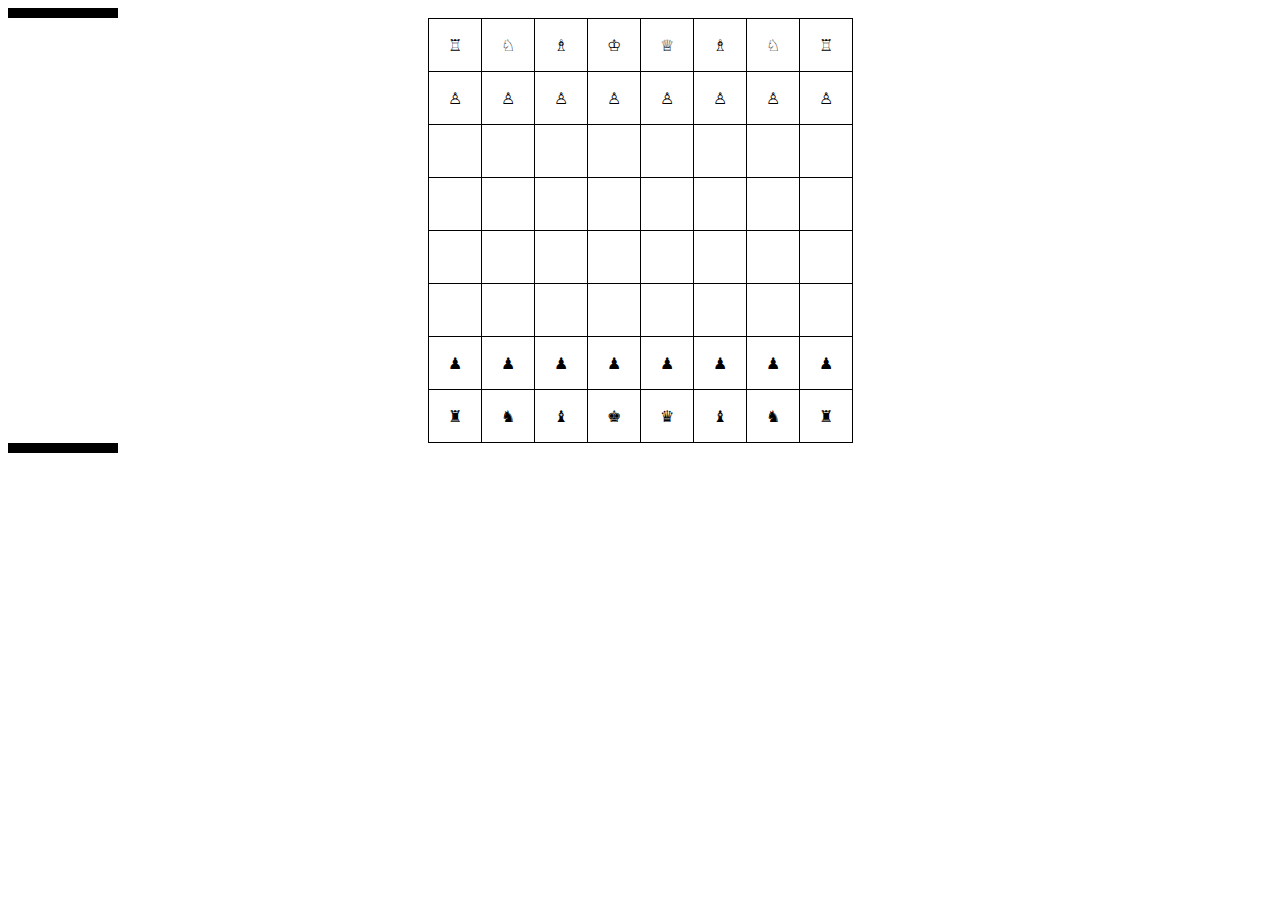
==== Board.html @ 02277141 "adding drag and drop" ====
<!Doctype html>
<html>

<head>
   
   <script src="movingPieces.js"></script>
   <link rel="stylesheet" href="board.css">
</head>
<body onload = "onload()">
<div id="player1_timer" onclick = "startCountDown()" clicked = false class = "timers">
</div>
	<table class="center">
		<tr>
			<td>
				<div class = "piece" draggable = "true" ondragstart = "drag(event)" id = "div1">&#9814</div>
			</td>
			<td>
				<div class = "piece">&#9816</div>
			</td>
			<td>
				<div>&#9815</div>
			</td>
			<td>
				<div>&#9812</div>
			</td>
			<td>
				<div>&#9813</div>
			</td>
			<td>
				<div>&#9815</div>
			</td>
			<td>
				<div>&#9816</div>		
			</td>
			<td>
				<div>&#9814</div>
			</td>
			
		</tr>
		<tr>
			<td>
				<div>&#9817</div>		
			</td>
			<td>
				<div>&#9817</div>		
			</td>
			<td>
				<div>&#9817</div>		
			</td>
			<td>
				<div>&#9817</div>		
			</td>
			<td>
				<div>&#9817</div>		
			</td>
			<td>
				<div>&#9817</div>		
			</td>
			<td>
				<div>&#9817</div>		
			</td>
			<td>
				<div>&#9817</div>
			</td>
			
		</tr>
		<tr>
			<td class = "squares">
			
			</td>
			<td>
			
			</td>
			<td>
			
			</td>
			<td>
			
			</td>
			<td>
			
			</td>
			<td>
			
			</td>
			<td>
			
			</td>
			<td>
			
			</td>
			
		</tr>
		<tr>
			<td>
			
			</td>
			<td>
			
			</td>
			<td>
			
			</td>
			<td>
			
			</td>
			<td>
			
			</td>
			<td>
			
			</td>
			<td>
			
			</td>
			<td>
			
			</td>
			
		</tr>
		<tr>
			<td>
			
			</td>
			<td>
			
			</td>
			<td>
			
			</td>
			<td>
			
			</td>
			<td>
			
			</td>
			<td>
			
			</td>
			<td>
			
			</td>
			<td>
			
			</td>
			
		</tr>
		<tr>
			<td>
			
			</td>
			<td>
			
			</td>
			<td>
			
			</td>
			<td>
			
			</td>
			<td>
			
			</td>
			<td>
			
			</td>
			<td>
			
			</td>
			<td>
			
			</td>
			
		</tr>
		<tr>
			<td>
				<div>&#9823</div>
			</td>
			<td>
				<div>&#9823</div>
			</td>
			<td>
				<div>&#9823</div>
			</td>
			<td>
				<div>&#9823</div>
			</td>
			<td>
				<div>&#9823</div>
			</td>
			<td>
				<div>&#9823</div>
			</td>
			<td>
				<div>&#9823</div>
			</td>
			<td>
				<div>&#9823</div>
			</td>
			
		</tr>
		<tr>
			<td>
				<div>&#9820</div>
			</td>
			<td>
				<div>&#9822</div>
			</td>
			<td>
				<div>&#9821</div>
			</td>
			<td>
				<div>&#9818</div>
			</td>
			<td>
				<div>&#9819</div>
			</td>
			<td>
				<div>&#9821</div>
			</td>
			<td>
				<div>&#9822</div>
			</td>
			<td>
				<div>&#9820</div>
			</td>
			
		</tr>
	</table>
<div id="player2_timer" onclick="startCountDown()" clicked = false class = "timers">

</div>
</body>




</html>
---- board.css ----
table, th, td {
  border: 1px solid black;
  border-collapse: collapse;
}


tr td
{
    background-color: #fff;
}

/*
tr:nth-child(even) td:nth-child(odd), 
tr:nth-child(odd) td:nth-child(even)
{
    background-color: black;
    opacity : 0.2;
 
   
}
*/

.center {
margin-left: auto;
  margin-right: auto;

}

td {

width: 50px;
height: 50px;
text-align:center;
}

td > div:hover {
  font-size: 40px;
}
.timers {
	width: 100px;
	border: 5px solid black;
	text-align: center;
	cursor:pointer;
}
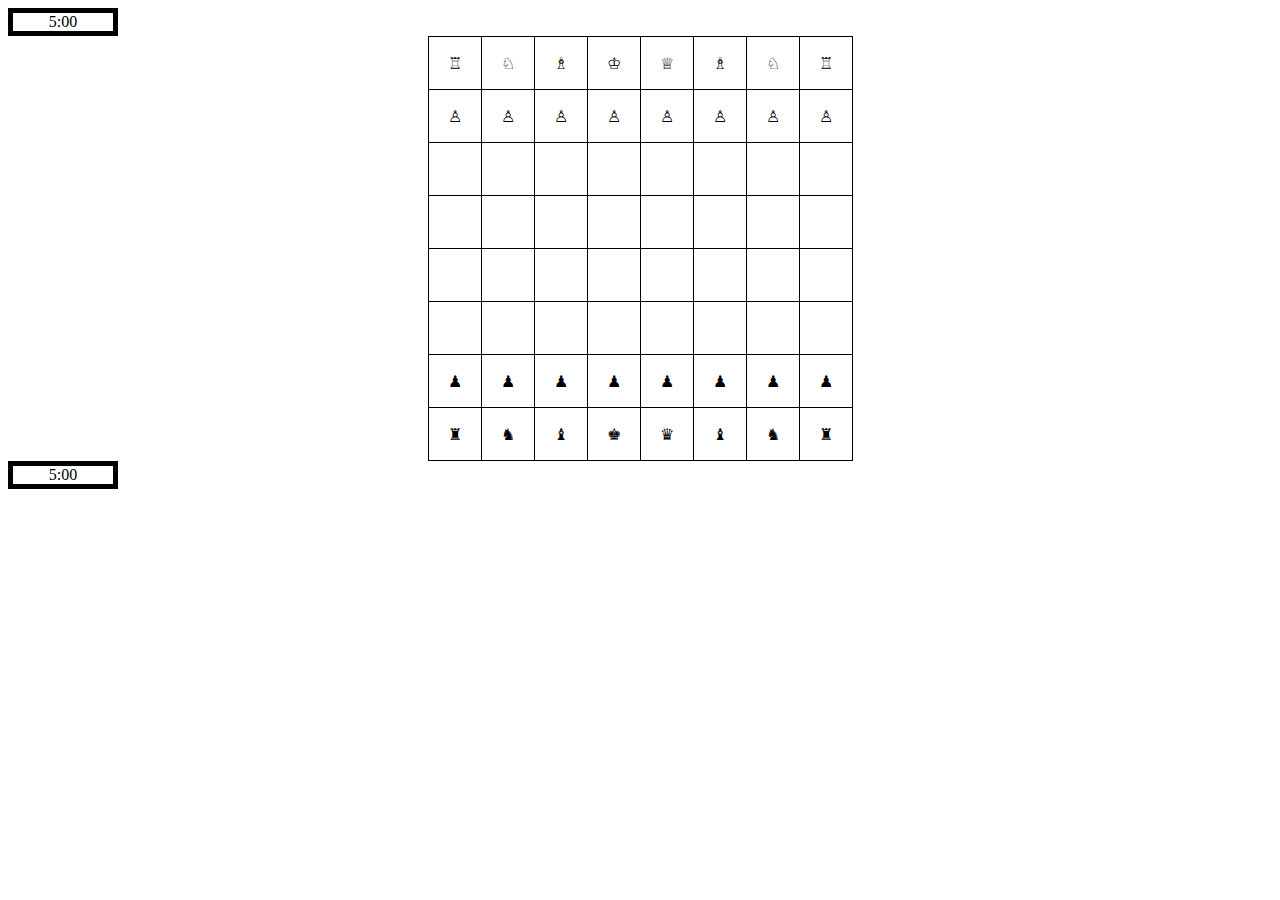
==== commit 6ab7ba66: "able to move all pieces" ====
--- a/Board.html
+++ b/Board.html
@@ -12,10 +12,10 @@
 	<table class="center">
 		<tr>
 			<td>
-				<div class = "piece" draggable = "true" ondragstart = "drag(event)" id = "div1">&#9814</div>
-			</td>
-			<td>
-				<div class = "piece">&#9816</div>
+				<div>&#9814</div>
+			</td>
+			<td>
+				<div>&#9816</div>
 			</td>
 			<td>
 				<div>&#9815</div>
@@ -65,7 +65,7 @@
 			
 		</tr>
 		<tr>
-			<td class = "squares">
+			<td>
 			
 			</td>
 			<td>
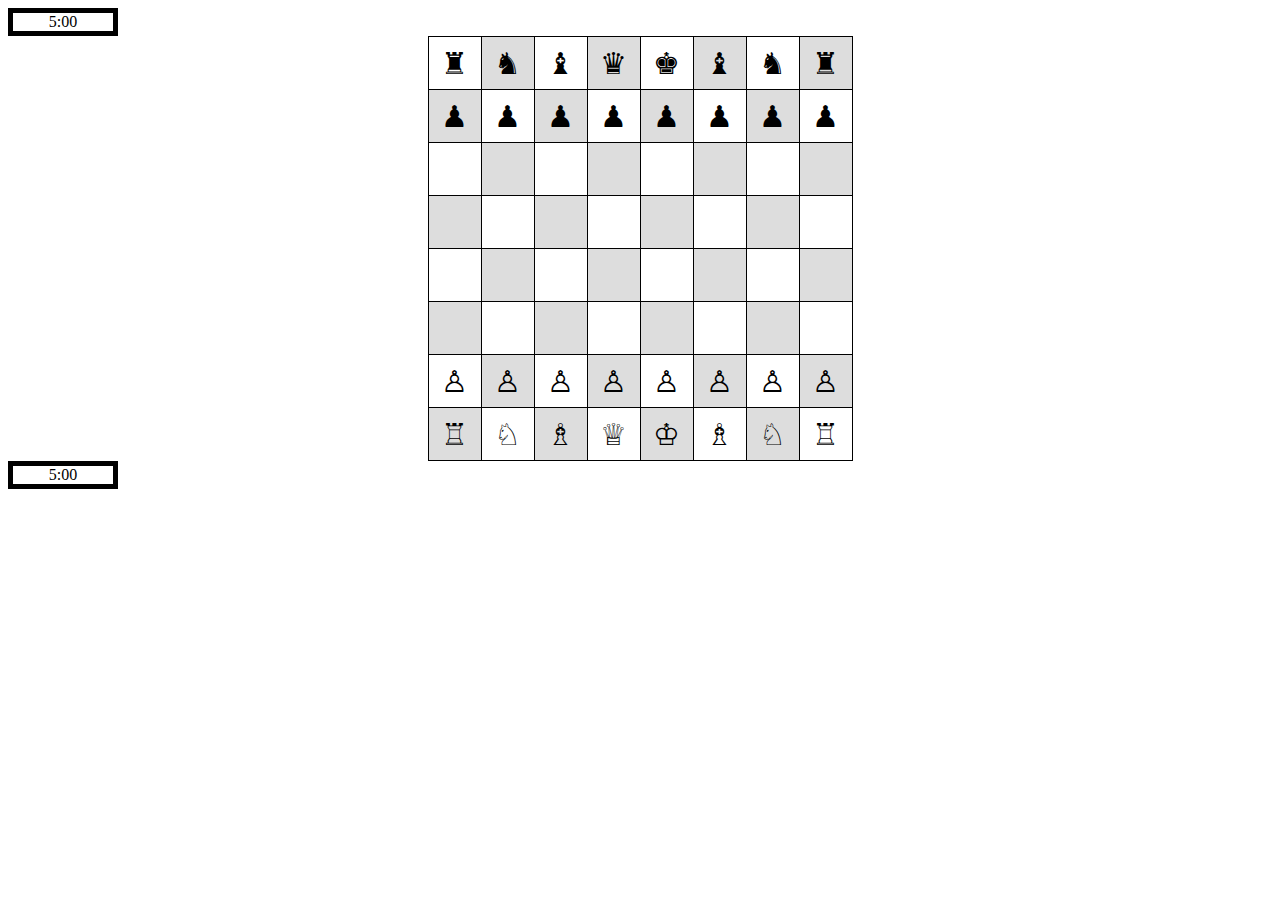
==== commit 66619232: "board initializations" ====
--- a/Board.html
+++ b/Board.html
@@ -7,227 +7,227 @@
    <link rel="stylesheet" href="board.css">
 </head>
 <body onload = "onload()">
-<div id="player1_timer" onclick = "startCountDown()" clicked = false class = "timers">
+<div id="player1_timer" onclick = "startCountDown()" class = "timers">
 </div>
 	<table class="center">
 		<tr>
 			<td>
-				<div>&#9814</div>
-			</td>
-			<td>
-				<div>&#9816</div>
-			</td>
-			<td>
-				<div>&#9815</div>
-			</td>
-			<td>
-				<div>&#9812</div>
-			</td>
-			<td>
-				<div>&#9813</div>
-			</td>
-			<td>
-				<div>&#9815</div>
-			</td>
-			<td>
-				<div>&#9816</div>		
-			</td>
-			<td>
-				<div>&#9814</div>
-			</td>
-			
-		</tr>
-		<tr>
-			<td>
-				<div>&#9817</div>		
-			</td>
-			<td>
-				<div>&#9817</div>		
-			</td>
-			<td>
-				<div>&#9817</div>		
-			</td>
-			<td>
-				<div>&#9817</div>		
-			</td>
-			<td>
-				<div>&#9817</div>		
-			</td>
-			<td>
-				<div>&#9817</div>		
-			</td>
-			<td>
-				<div>&#9817</div>		
-			</td>
-			<td>
-				<div>&#9817</div>
-			</td>
-			
-		</tr>
-		<tr>
-			<td>
-			
-			</td>
-			<td>
-			
-			</td>
-			<td>
-			
-			</td>
-			<td>
-			
-			</td>
-			<td>
-			
-			</td>
-			<td>
-			
-			</td>
-			<td>
-			
-			</td>
-			<td>
-			
-			</td>
-			
-		</tr>
-		<tr>
-			<td>
-			
-			</td>
-			<td>
-			
-			</td>
-			<td>
-			
-			</td>
-			<td>
-			
-			</td>
-			<td>
-			
-			</td>
-			<td>
-			
-			</td>
-			<td>
-			
-			</td>
-			<td>
-			
-			</td>
-			
-		</tr>
-		<tr>
-			<td>
-			
-			</td>
-			<td>
-			
-			</td>
-			<td>
-			
-			</td>
-			<td>
-			
-			</td>
-			<td>
-			
-			</td>
-			<td>
-			
-			</td>
-			<td>
-			
-			</td>
-			<td>
-			
-			</td>
-			
-		</tr>
-		<tr>
-			<td>
-			
-			</td>
-			<td>
-			
-			</td>
-			<td>
-			
-			</td>
-			<td>
-			
-			</td>
-			<td>
-			
-			</td>
-			<td>
-			
-			</td>
-			<td>
-			
-			</td>
-			<td>
-			
-			</td>
-			
-		</tr>
-		<tr>
-			<td>
-				<div>&#9823</div>
-			</td>
-			<td>
-				<div>&#9823</div>
-			</td>
-			<td>
-				<div>&#9823</div>
-			</td>
-			<td>
-				<div>&#9823</div>
-			</td>
-			<td>
-				<div>&#9823</div>
-			</td>
-			<td>
-				<div>&#9823</div>
-			</td>
-			<td>
-				<div>&#9823</div>
-			</td>
-			<td>
-				<div>&#9823</div>
-			</td>
-			
-		</tr>
-		<tr>
-			<td>
-				<div>&#9820</div>
-			</td>
-			<td>
-				<div>&#9822</div>
-			</td>
-			<td>
-				<div>&#9821</div>
-			</td>
-			<td>
-				<div>&#9818</div>
-			</td>
-			<td>
-				<div>&#9819</div>
-			</td>
-			<td>
-				<div>&#9821</div>
-			</td>
-			<td>
-				<div>&#9822</div>
-			</td>
-			<td>
-				<div>&#9820</div>
+				
+			</td>
+			<td>
+				
+			</td>
+			<td>
+				
+			</td>
+			<td>
+				
+			</td>
+			<td>
+				
+			</td>
+			<td>
+				
+			</td>
+			<td>
+				
+			</td>
+			<td>
+				
+			</td>
+			
+		</tr>
+		<tr>
+			<td>
+				
+			</td>
+			<td>
+				
+			</td>
+			<td>
+				
+			</td>
+			<td>
+				
+			</td>
+			<td>
+				
+			</td>
+			<td>
+				
+			</td>
+			<td>
+				
+			</td>
+			<td>
+				
+			</td>
+			
+		</tr>
+		<tr>
+			<td>
+			
+			</td>
+			<td>
+			
+			</td>
+			<td>
+			
+			</td>
+			<td>
+			
+			</td>
+			<td>
+			
+			</td>
+			<td>
+			
+			</td>
+			<td>
+			
+			</td>
+			<td>
+			
+			</td>
+			
+		</tr>
+		<tr>
+			<td>
+			
+			</td>
+			<td>
+			
+			</td>
+			<td>
+			
+			</td>
+			<td>
+			
+			</td>
+			<td>
+			
+			</td>
+			<td>
+			
+			</td>
+			<td>
+			
+			</td>
+			<td>
+			
+			</td>
+			
+		</tr>
+		<tr>
+			<td>
+			
+			</td>
+			<td>
+			
+			</td>
+			<td>
+			
+			</td>
+			<td>
+			
+			</td>
+			<td>
+			
+			</td>
+			<td>
+			
+			</td>
+			<td>
+			
+			</td>
+			<td>
+			
+			</td>
+			
+		</tr>
+		<tr>
+			<td>
+			
+			</td>
+			<td>
+			
+			</td>
+			<td>
+			
+			</td>
+			<td>
+			
+			</td>
+			<td>
+			
+			</td>
+			<td>
+			
+			</td>
+			<td>
+			
+			</td>
+			<td>
+			
+			</td>
+			
+		</tr>
+		<tr>
+			<td>
+				
+			</td>
+			<td>
+				
+			</td>
+			<td>
+				
+			</td>
+			<td>
+				
+			</td>
+			<td>
+				
+			</td>
+			<td>
+				
+			</td>
+			<td>
+				
+			</td>
+			<td>
+				
+			</td>
+			
+		</tr>
+		<tr>
+			<td>
+				
+			</td>
+			<td>
+				
+			</td>
+			<td>
+				
+			</td>
+			<td>
+				
+			</td>
+			<td>
+				
+			</td>
+			<td>
+			
+			</td>
+			<td>
+				
+			</td>
+			<td>
+				
 			</td>
 			
 		</tr>
 	</table>
-<div id="player2_timer" onclick="startCountDown()" clicked = false class = "timers">
+<div id="player2_timer" onclick="startCountDown()" class = "timers">
 
 </div>
 </body>
--- a/board.css
+++ b/board.css
@@ -9,16 +9,16 @@
     background-color: #fff;
 }
 
-/*
+
 tr:nth-child(even) td:nth-child(odd), 
 tr:nth-child(odd) td:nth-child(even)
 {
-    background-color: black;
-    opacity : 0.2;
+    background-color: #ddd;
+    
  
    
 }
-*/
+
 
 .center {
 margin-left: auto;
@@ -33,8 +33,14 @@
 text-align:center;
 }
 
+td > div {
+font-size:30px;
+
+}
+
 td > div:hover {
-  font-size: 40px;
+  cursor:pointer;
+  font-size:40px;
 }
 .timers {
 	width: 100px;
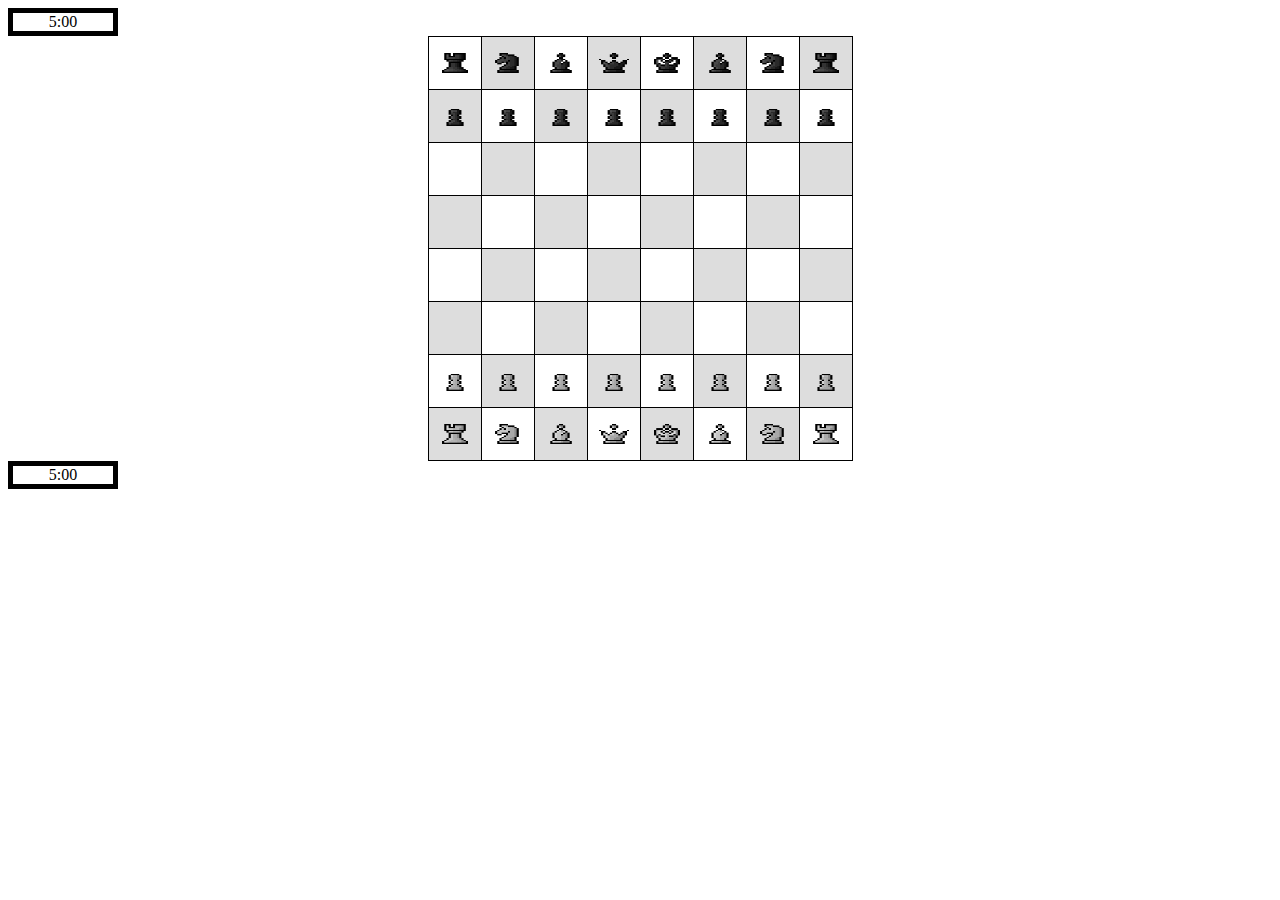
==== commit 73edc295: "images as pieces" ====
--- a/Board.html
+++ b/Board.html
@@ -5,9 +5,15 @@
    
    <script src="movingPieces.js"></script>
    <link rel="stylesheet" href="board.css">
+  <!-- <link rel="stylesheet" href="pawn styling.css">
+   <link rel="stylesheet" href="rook styling.css">
+   <link rel="stylesheet" href="knight styling.css">
+   <link rel="stylesheet" href="bishop styling.css">
+   <link rel="stylesheet" href="king styling.css">
+   <link rel="stylesheet" href="queen styling.css"> -->
 </head>
 <body onload = "onload()">
-<div id="player1_timer" onclick = "startCountDown()" class = "timers">
+<div id="player1_timer" class = "timers">
 </div>
 	<table class="center">
 		<tr>
@@ -227,7 +233,7 @@
 			
 		</tr>
 	</table>
-<div id="player2_timer" onclick="startCountDown()" class = "timers">
+<div id="player2_timer" class = "timers">
 
 </div>
 </body>
--- a/board.css
+++ b/board.css
@@ -49,3 +49,5 @@
 	cursor:pointer;
 }
 
+
+
--- a/pawn styling.css
+++ b/pawn styling.css
@@ -0,0 +1,12 @@
+div.pawn.black::before {
+
+content: "" url('Chess pieces/pawn1.png');
+transform: (0.3)scale;
+
+}
+div.pawn.white::before {
+
+content: "" url('Chess pieces/pawn.png');
+transform: (0.3)scale;
+
+}
--- a/rook styling.css
+++ b/rook styling.css
@@ -0,0 +1,12 @@
+div.rook.black::before {
+
+content: "" url('Chess pieces/rook1.png');
+transform: (0.3)scale;
+
+}
+div.rook.white::before {
+
+content: "" url('Chess pieces/rook.png');
+transform: (0.3)scale;
+
+}
--- a/knight styling.css
+++ b/knight styling.css
@@ -0,0 +1,12 @@
+div.knight.black::before {
+
+content: "" url('Chess pieces/knight1.png');
+transform: (0.3)scale;
+
+}
+div.knight.white::before {
+
+content: "" url('Chess pieces/knight.png');
+transform: (0.3)scale;
+
+}
--- a/bishop styling.css
+++ b/bishop styling.css
@@ -0,0 +1,12 @@
+div.bishop.black::before {
+
+content: "" url('Chess pieces/bishop1.png');
+transform: (0.3)scale;
+
+}
+div.bishop.white::before {
+
+content: "" url('Chess pieces/bishop.png');
+transform: (0.3)scale;
+
+}
--- a/king styling.css
+++ b/king styling.css
@@ -0,0 +1,12 @@
+div.king.black::before {
+
+content: "" url('Chess pieces/king1.png');
+transform: (0.3)scale;
+
+}
+div.king.white::before {
+
+content: "" url('Chess pieces/king.png');
+transform: (0.3)scale;
+
+}
--- a/queen styling.css
+++ b/queen styling.css
@@ -0,0 +1,12 @@
+div.queen.black::before {
+
+content: "" url('Chess pieces/queen1.png');
+transform: (0.3)scale;
+
+}
+div.queen.white::before {
+
+content: "" url('Chess pieces/queen.png');
+transform: (0.3)scale;
+
+}
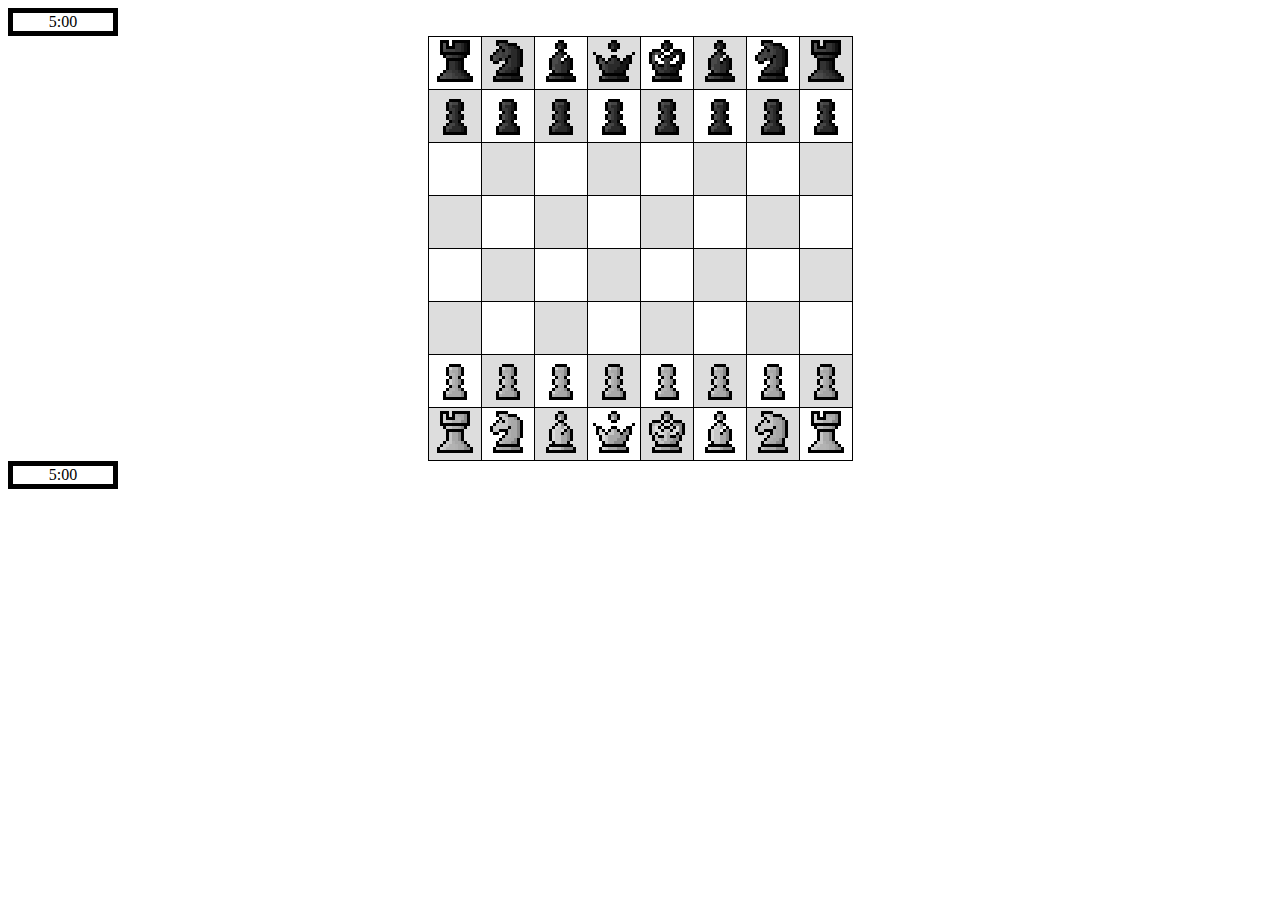
==== commit 4de1c912: "logic to stop same color pieces taking each other" ====
--- a/Board.html
+++ b/Board.html
@@ -15,223 +15,7 @@
 <body onload = "onload()">
 <div id="player1_timer" class = "timers">
 </div>
-	<table class="center">
-		<tr>
-			<td>
-				
-			</td>
-			<td>
-				
-			</td>
-			<td>
-				
-			</td>
-			<td>
-				
-			</td>
-			<td>
-				
-			</td>
-			<td>
-				
-			</td>
-			<td>
-				
-			</td>
-			<td>
-				
-			</td>
-			
-		</tr>
-		<tr>
-			<td>
-				
-			</td>
-			<td>
-				
-			</td>
-			<td>
-				
-			</td>
-			<td>
-				
-			</td>
-			<td>
-				
-			</td>
-			<td>
-				
-			</td>
-			<td>
-				
-			</td>
-			<td>
-				
-			</td>
-			
-		</tr>
-		<tr>
-			<td>
-			
-			</td>
-			<td>
-			
-			</td>
-			<td>
-			
-			</td>
-			<td>
-			
-			</td>
-			<td>
-			
-			</td>
-			<td>
-			
-			</td>
-			<td>
-			
-			</td>
-			<td>
-			
-			</td>
-			
-		</tr>
-		<tr>
-			<td>
-			
-			</td>
-			<td>
-			
-			</td>
-			<td>
-			
-			</td>
-			<td>
-			
-			</td>
-			<td>
-			
-			</td>
-			<td>
-			
-			</td>
-			<td>
-			
-			</td>
-			<td>
-			
-			</td>
-			
-		</tr>
-		<tr>
-			<td>
-			
-			</td>
-			<td>
-			
-			</td>
-			<td>
-			
-			</td>
-			<td>
-			
-			</td>
-			<td>
-			
-			</td>
-			<td>
-			
-			</td>
-			<td>
-			
-			</td>
-			<td>
-			
-			</td>
-			
-		</tr>
-		<tr>
-			<td>
-			
-			</td>
-			<td>
-			
-			</td>
-			<td>
-			
-			</td>
-			<td>
-			
-			</td>
-			<td>
-			
-			</td>
-			<td>
-			
-			</td>
-			<td>
-			
-			</td>
-			<td>
-			
-			</td>
-			
-		</tr>
-		<tr>
-			<td>
-				
-			</td>
-			<td>
-				
-			</td>
-			<td>
-				
-			</td>
-			<td>
-				
-			</td>
-			<td>
-				
-			</td>
-			<td>
-				
-			</td>
-			<td>
-				
-			</td>
-			<td>
-				
-			</td>
-			
-		</tr>
-		<tr>
-			<td>
-				
-			</td>
-			<td>
-				
-			</td>
-			<td>
-				
-			</td>
-			<td>
-				
-			</td>
-			<td>
-				
-			</td>
-			<td>
-			
-			</td>
-			<td>
-				
-			</td>
-			<td>
-				
-			</td>
-			
-		</tr>
+	<table class="center" id = "board">
 	</table>
 <div id="player2_timer" class = "timers">
 
--- a/board.css
+++ b/board.css
@@ -38,7 +38,7 @@
 
 }
 
-td > div:hover {
+td > img:hover {
   cursor:pointer;
   font-size:40px;
 }
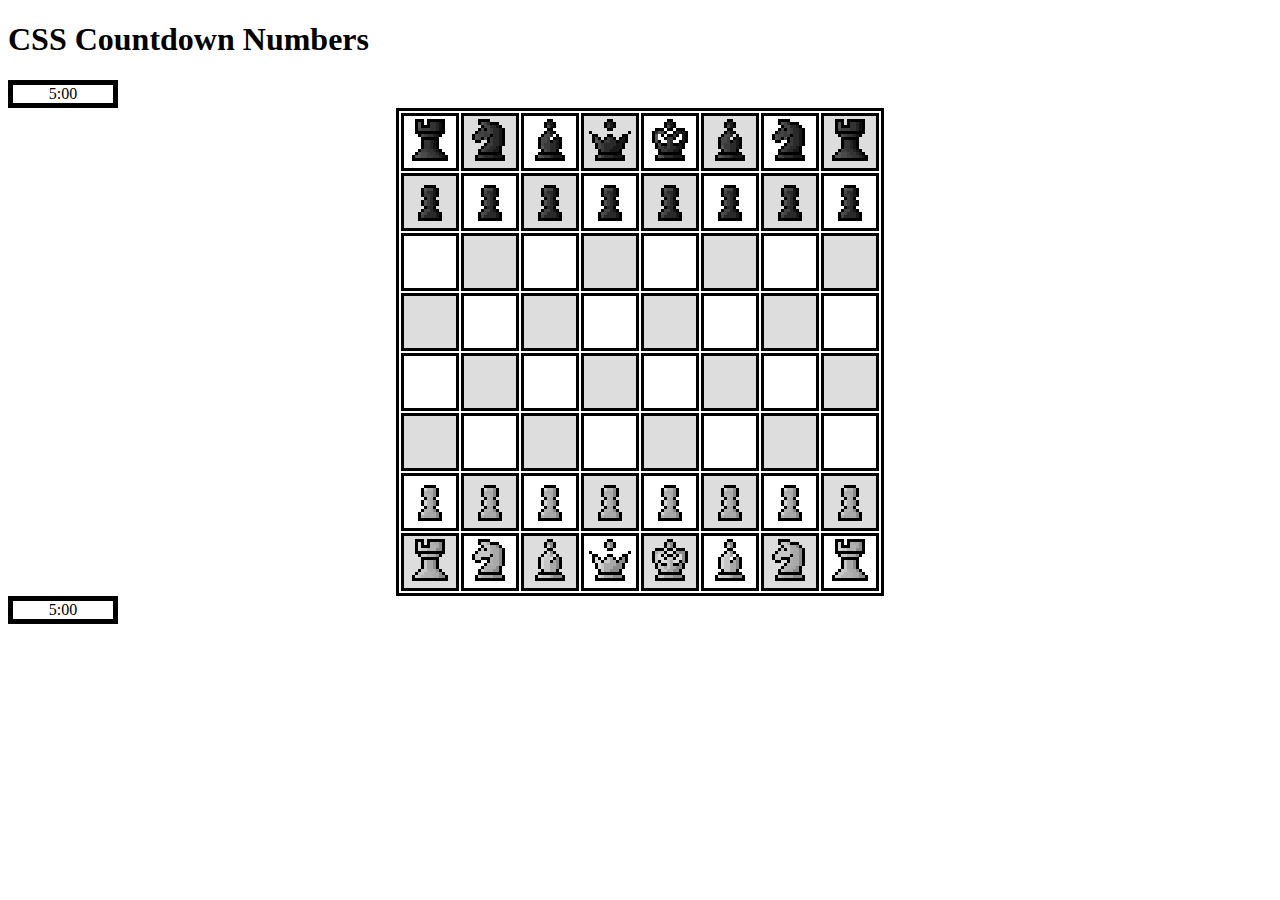
==== commit d88b98d8: "updates to rook, bishop and queen highlighting rules" ====
--- a/Board.html
+++ b/Board.html
@@ -13,11 +13,16 @@
    <link rel="stylesheet" href="queen styling.css"> -->
 </head>
 <body onload = "onload()">
-<div id="player1_timer" class = "timers">
+<div >
+<h1>CSS Countdown Numbers</h1>
+<div id="player1_timer" class="timers numero_counting_wrapper">
+  <div class="numero_shape"></div>
+</div>
+
 </div>
 	<table class="center" id = "board">
 	</table>
-<div id="player2_timer" class = "timers">
+<div id="player2_timer" class = "timers numero_counting_wrapper">
 
 </div>
 </body>
--- a/board.css
+++ b/board.css
@@ -1,6 +1,6 @@
 table, th, td {
-  border: 1px solid black;
-  border-collapse: collapse;
+  border: 3px solid black;
+  border-collapse: collapsed;
 }
 
 
@@ -49,5 +49,10 @@
 	cursor:pointer;
 }
 
+.valid {
+
+ border: 3px solid green;
+ border-collapse: collapse;
+}
 
 
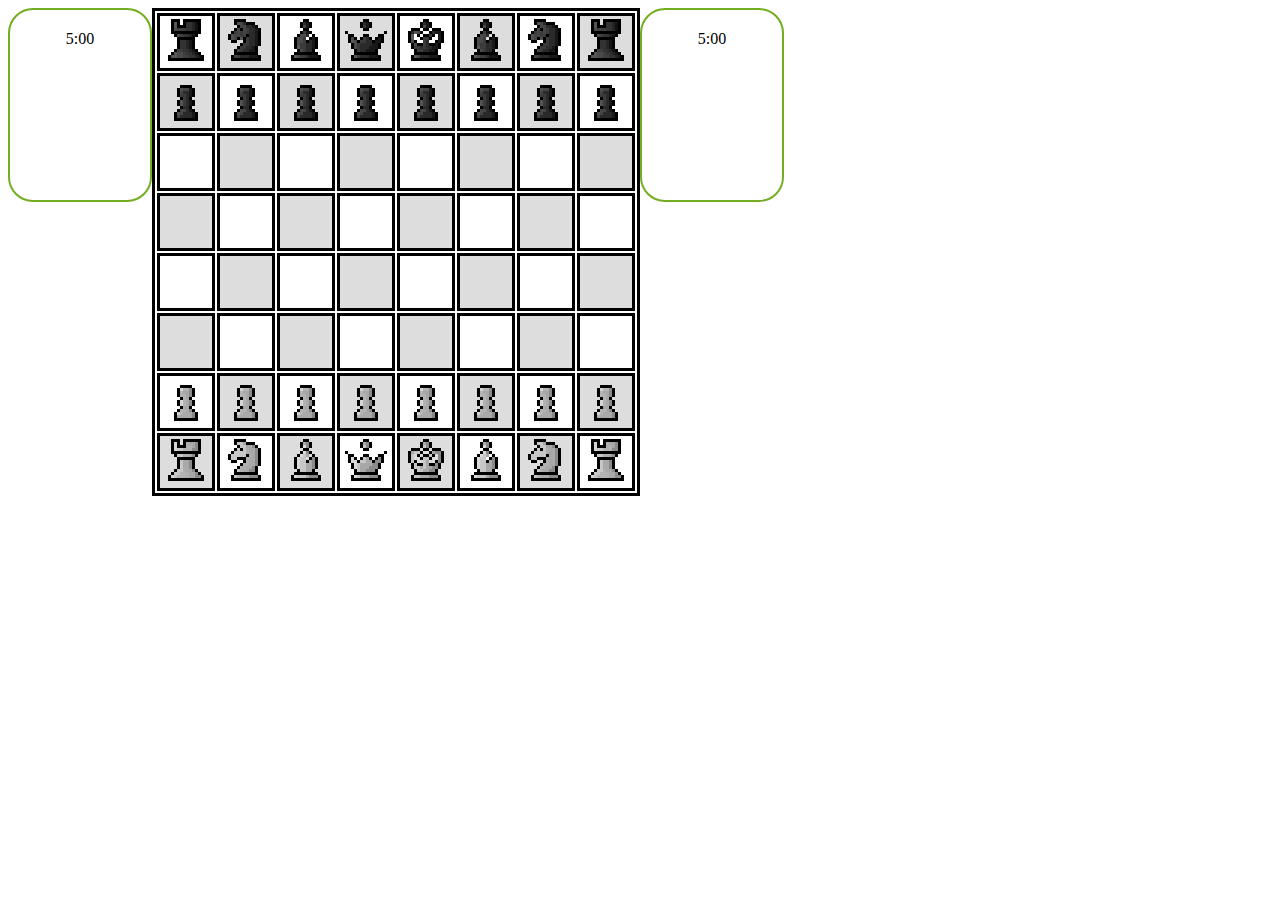
==== commit 257b6d9d: "changes in UI" ====
--- a/Board.html
+++ b/Board.html
@@ -4,7 +4,9 @@
 <head>
    
    <script src="movingPieces.js"></script>
+   <link rel="stylesheet" href="timerStyles.css">
    <link rel="stylesheet" href="board.css">
+   
   <!-- <link rel="stylesheet" href="pawn styling.css">
    <link rel="stylesheet" href="rook styling.css">
    <link rel="stylesheet" href="knight styling.css">
@@ -14,20 +16,10 @@
 </head>
 <body onload = "onload()">
 <div >
-<h1>CSS Countdown Numbers</h1>
-<div id="player1_timer" class="timers numero_counting_wrapper">
-  <div class="numero_shape"></div>
-</div>
-
-</div>
-	<table class="center" id = "board">
-	</table>
-<div id="player2_timer" class = "timers numero_counting_wrapper">
-
+<div class="row">
+  <div class="column">  <div id="player1_timer" class="timers"></div> </div>
+  <div class="column"> <table class="center" id = "board"></table> </div>
+  <div class="column"> <div id="player2_timer" class = "timers"></div> </div>
 </div>
 </body>
-
-
-
-
 </html>
--- a/board.css
+++ b/board.css
@@ -2,7 +2,17 @@
   border: 3px solid black;
   border-collapse: collapsed;
 }
+.column {
+  float: left;
+}
 
+.left, .right {
+  width: 25%;
+}
+
+.middle {
+  width: 50%;
+}
 
 tr td
 {
@@ -44,9 +54,13 @@
 }
 .timers {
 	width: 100px;
-	border: 5px solid black;
+	
 	text-align: center;
 	cursor:pointer;
+  border-radius: 25px;
+  border: 2px solid #73AD21;
+  padding: 20px; 
+  height: 150px;
 }
 
 .valid {
